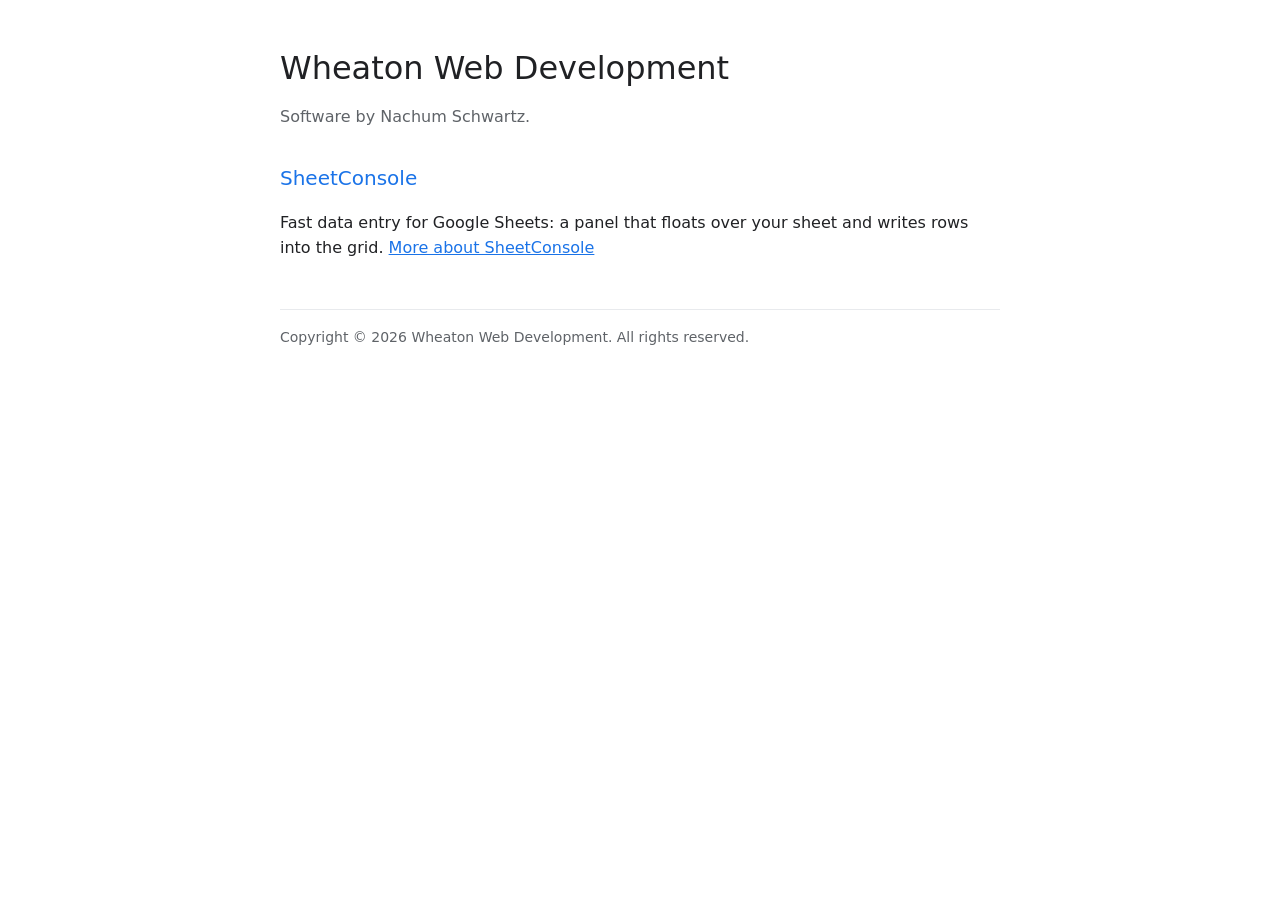
==== index.html @ 18f907c9 "Website: Wheaton Web Development front page, SheetConsole page and privacy policy Co-Authored-By: Cl" ====
<!doctype html>
<html lang="en">
<head>
  <meta charset="utf-8">
  <meta name="viewport" content="width=device-width, initial-scale=1">
  <title>Wheaton Web Development</title>
  <link rel="stylesheet" href="style.css">
</head>
<body>
  <main>
    <h1>Wheaton Web Development</h1>
    <p class="quiet">Software by Nachum Schwartz.</p>

    <h2>SheetConsole</h2>
    <p>
      Fast data entry for Google Sheets: a panel that floats over your sheet
      and writes rows into the grid.
      <a href="sheetconsole/">More about SheetConsole</a>
    </p>

    <footer>Copyright © 2026 Wheaton Web Development. All rights reserved.</footer>
  </main>
</body>
</html>
---- style.css ----
/* One look for every page of the site: plain, readable, in SheetConsole's
   colours. */

:root {
  --blue: #1a73e8;
  --text: #202124;
  --text-quiet: #5f6368;
  --line: #e8eaed;
  --surface: #ffffff;
}

body {
  margin: 0;
  background: var(--surface);
  color: var(--text);
  font-family: Roboto, "Segoe UI", system-ui, Arial, sans-serif;
  font-size: 16px;
  line-height: 1.6;
}

main {
  max-width: 720px;
  margin: 0 auto;
  padding: 48px 20px 64px;
}

h1 {
  margin: 0 0 8px;
  font-size: 32px;
  font-weight: 500;
  line-height: 1.25;
}

h2 {
  margin: 32px 0 8px;
  font-size: 20px;
  font-weight: 500;
  color: var(--blue);
}

.quiet {
  color: var(--text-quiet);
}

a {
  color: var(--blue);
}

footer {
  margin-top: 48px;
  padding-top: 16px;
  border-top: 1px solid var(--line);
  color: var(--text-quiet);
  font-size: 14px;
}
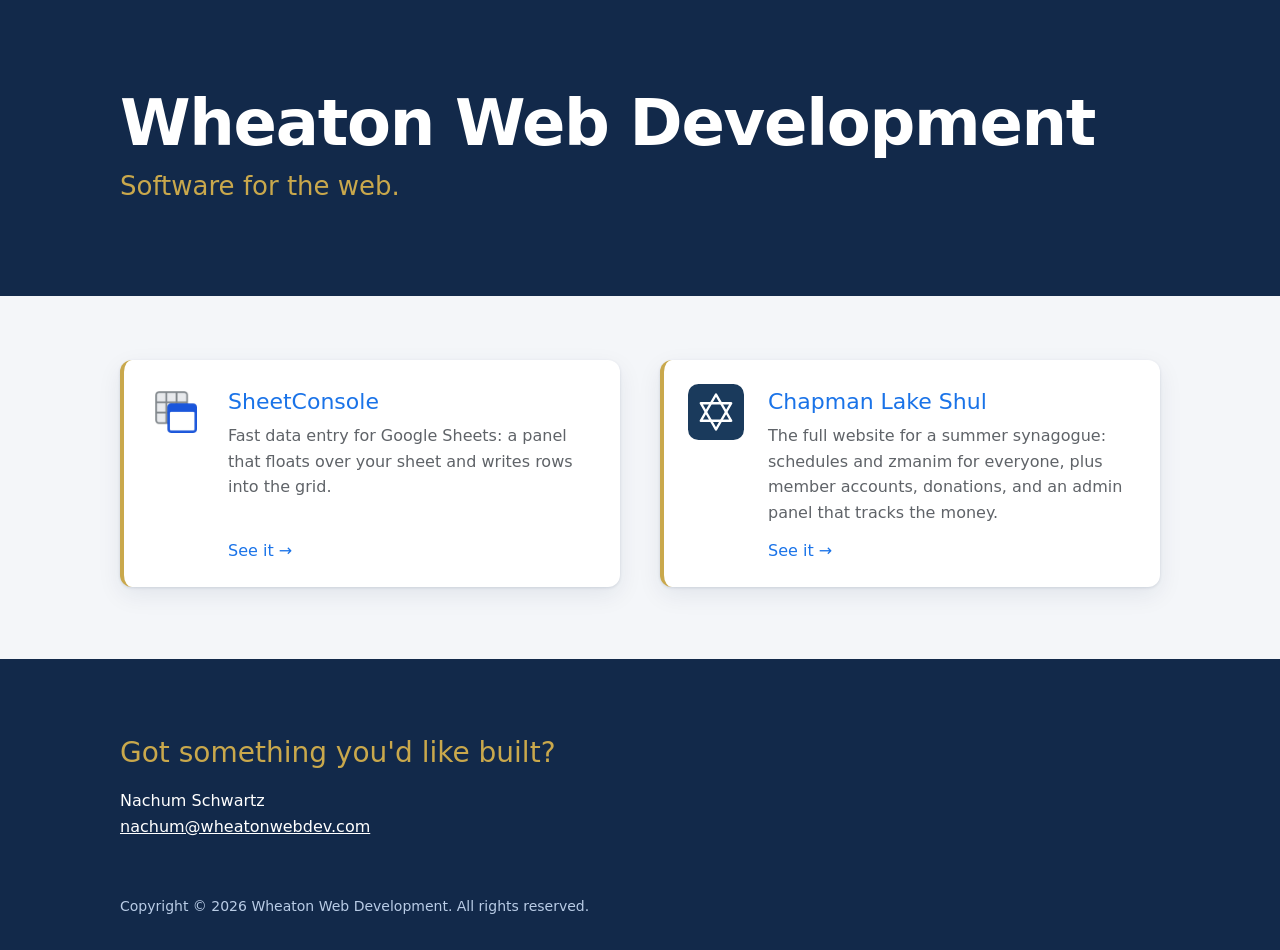
==== commit d2973338: "Redesign the site: navy bands, project cards, business email The front page becomes a calling card w" ====
--- a/index.html
+++ b/index.html
@@ -4,21 +4,58 @@
   <meta charset="utf-8">
   <meta name="viewport" content="width=device-width, initial-scale=1">
   <title>Wheaton Web Development</title>
+  <meta name="description" content="Software for the web.">
+  <link rel="icon" href="favicon.svg" type="image/svg+xml">
   <link rel="stylesheet" href="style.css">
 </head>
-<body>
-  <main>
-    <h1>Wheaton Web Development</h1>
-    <p class="quiet">Software by Nachum Schwartz.</p>
+<body class="home">
+  <header class="band site-header">
+    <div class="container">
+      <h1>Wheaton Web Development</h1>
+      <p class="tagline">Software for the web.</p>
+    </div>
+  </header>
 
-    <h2>SheetConsole</h2>
-    <p>
-      Fast data entry for Google Sheets: a panel that floats over your sheet
-      and writes rows into the grid.
-      <a href="sheetconsole/">More about SheetConsole</a>
-    </p>
+  <main class="container">
+    <!-- Each project is one card. To add a project, copy a card; the layout
+         in style.css arranges however many there are. -->
+    <section class="projects" aria-label="Projects">
+      <article class="project">
+        <img class="project-icon" src="images/sheetconsole-icon.png" alt="">
+        <div class="project-text">
+          <h2><a href="sheetconsole/">SheetConsole</a></h2>
+          <p>
+            Fast data entry for Google Sheets: a panel that floats over your
+            sheet and writes rows into the grid.
+          </p>
+          <span class="see-it" aria-hidden="true">See it →</span>
+        </div>
+      </article>
 
-    <footer>Copyright © 2026 Wheaton Web Development. All rights reserved.</footer>
+      <article class="project">
+        <img class="project-icon" src="images/chapman-lake-shul-icon.svg" alt="">
+        <div class="project-text">
+          <h2><a href="https://chapmanlakeshul.org">Chapman Lake Shul</a></h2>
+          <p>
+            The full website for a summer synagogue: schedules and zmanim for
+            everyone, plus member accounts, donations, and an admin panel that
+            tracks the money.
+          </p>
+          <span class="see-it" aria-hidden="true">See it →</span>
+        </div>
+      </article>
+    </section>
   </main>
+
+  <footer class="band site-footer">
+    <div class="container">
+      <h2>Got something you'd like built?</h2>
+      <p class="contact">
+        Nachum Schwartz<br>
+        <a href="mailto:nachum@wheatonwebdev.com">nachum@wheatonwebdev.com</a>
+      </p>
+      <p class="copyright">Copyright © 2026 Wheaton Web Development. All rights reserved.</p>
+    </div>
+  </footer>
 </body>
 </html>
--- a/style.css
+++ b/style.css
@@ -3,10 +3,38 @@
 
 :root {
   --blue: #1a73e8;
+  --blue-dark: #1557b0;
   --text: #202124;
   --text-quiet: #5f6368;
   --line: #e8eaed;
   --surface: #ffffff;
+
+  /* The front page's bands and background. Navy rather than SheetConsole's
+     bright blue, which is kept as the accent for links. */
+  --navy: #12294a;
+  --on-navy-quiet: #b9cce6;
+  --gold: #c9a84c; /* Chapman Lake Shul's gold */
+  --page: #f4f6f9;
+
+  /* Reading text gets hard to follow in long lines, so text pages stay narrow.
+     The front page needs more room to show its screenshots. */
+  --width-text: 720px;
+  --width-wide: 1040px;
+  --page-margin: 20px;
+
+  /* The narrowest a project card may get. It also caps the front page at two
+     columns, since three of these don't fit in --width-wide. */
+  --card-min-width: 400px;
+  --card-gap: 40px;
+  --card-padding: 24px;
+  --icon-size: 56px;
+  --icon-tile-padding: 6px;
+  --accent-width: 4px;
+  --radius: 12px;
+  --shadow: 0 1px 3px rgb(18 41 74 / 12%), 0 8px 24px rgb(18 41 74 / 8%);
+  --shadow-raised: 0 2px 6px rgb(18 41 74 / 14%), 0 16px 36px rgb(18 41 74 / 14%);
+  --hover-lift: -4px;
+  --hover-time: 150ms;
 }
 
 body {
@@ -19,9 +47,9 @@
 }
 
 main {
-  max-width: 720px;
+  max-width: var(--width-text);
   margin: 0 auto;
-  padding: 48px 20px 64px;
+  padding: 48px var(--page-margin) 64px;
 }
 
 h1 {
@@ -46,10 +74,254 @@
   color: var(--blue);
 }
 
-footer {
-  margin-top: 48px;
-  padding-top: 16px;
-  border-top: 1px solid var(--line);
+/* Shared by every page */
+
+/* A band's colour runs edge to edge while .container keeps its content lined
+   up with the cards, which is why the two are separate elements. */
+.container,
+main.container {
+  max-width: var(--width-wide);
+  margin: 0 auto;
+  padding-left: var(--page-margin);
+  padding-right: var(--page-margin);
+}
+
+/* Lines a band's content up with the narrow text column below it. */
+.container.narrow {
+  max-width: var(--width-text);
+}
+
+.band {
+  background: var(--navy);
+  color: var(--surface);
+}
+
+/* Front page */
+
+.home {
+  background: var(--page);
+}
+
+.site-header {
+  padding: 88px 0;
+}
+
+/* The name is the only large thing on the page. clamp() lets it shrink on a
+   phone instead of wrapping awkwardly. */
+.site-header h1 {
+  font-size: clamp(36px, 7vw, 64px);
+  font-weight: 700;
+  letter-spacing: -0.02em;
+  line-height: 1.1;
+}
+
+.tagline {
+  margin: 0;
+  color: var(--gold);
+  font-size: clamp(20px, 3vw, 26px);
+}
+
+main.container {
+  padding-top: 64px;
+  padding-bottom: 72px;
+}
+
+/* auto-fit is what lets the page grow without a redesign: one card would fill
+   the width, two or more share columns, and a phone gets a single column.   min() stops a card overflowing a screen narrower than --card-min-width. */
+.projects {
+  display: grid;
+  grid-template-columns: repeat(auto-fit, minmax(min(100%, var(--card-min-width)), 1fr));
+  gap: var(--card-gap);
+}
+
+/* position: relative is the anchor for the link's ::after below. */
+.project {
+  position: relative;
+  display: flex;
+  gap: var(--card-padding);
+  padding: var(--card-padding);
+  background: var(--surface);
+  border-left: var(--accent-width) solid var(--gold);
+  border-radius: var(--radius);
+  box-shadow: var(--shadow);
+  transition: transform var(--hover-time), box-shadow var(--hover-time);
+}
+
+.project:hover,
+.project:focus-within {
+  transform: translateY(var(--hover-lift));
+  box-shadow: var(--shadow-raised);
+}
+
+/* Someone who has asked their system for less motion shouldn't get the lift. */
+@media (prefers-reduced-motion: reduce) {
+  .project {
+    transition: none;
+  }
+
+  .project:hover,
+  .project:focus-within {
+    transform: none;
+  }
+}
+
+/* flex-shrink: 0 keeps the icon its full size when the text beside it is long. */
+.project-icon {
+  flex-shrink: 0;
+  width: var(--icon-size);
+  height: var(--icon-size);
+}
+
+/* A column so that auto margin on "See it" can push it to the bottom: cards in
+   a row are the same height, and this lines their links up. */
+.project-text {
+  display: flex;
+  flex-direction: column;
+}
+
+.project h2 {
+  margin: 0 0 4px;
+  font-size: 22px;
+}
+
+.project h2 a {
+  text-decoration: none;
+}
+
+/* Stretches the link over the whole card, so a click anywhere on it works
+   while a screen reader still announces just the project's name. */
+.project h2 a::after {
+  content: "";
+  position: absolute;
+  inset: 0;
+}
+
+.project p {
+  margin: 0 0 12px;
+  color: var(--text-quiet);
+}
+
+.see-it {
+  margin-top: auto;
+  color: var(--blue);
+  font-weight: 500;
+}
+
+.site-footer {
+  padding: 72px 0 32px;
+}
+
+.site-footer a {
+  color: var(--surface);
+}
+
+.site-footer h2 {
+  margin: 0 0 12px;
+  color: var(--gold);
+  font-size: 28px;
+}
+
+.contact {
+  margin: 0;
+}
+
+.copyright {
+  margin: 56px 0 0;
+  color: var(--on-navy-quiet);
+  font-size: 14px;
+}
+
+/* Inner pages: the same bands, quieter, so the page's content comes first */
+
+.site-header.compact {
+  padding: 32px 0 48px;
+}
+
+.site-header.compact h1 {
+  font-size: clamp(30px, 5vw, 44px);
+}
+
+.site-header.compact .tagline {
+  font-size: clamp(17px, 2.5vw, 20px);
+}
+
+.back-link {
+  display: inline-block;
+  margin-bottom: 32px;
+  color: var(--on-navy-quiet);
+  font-size: 14px;
+  text-decoration: none;
+}
+
+.back-link:hover,
+.back-link:focus-visible {
+  color: var(--surface);
+  text-decoration: underline;
+}
+
+.product-title {
+  display: flex;
+  align-items: center;
+  gap: var(--card-padding);
+}
+
+/* The store icon has grey and blue parts that would vanish on navy, so it sits
+   on its own white tile. */
+.product-icon {
+  flex-shrink: 0;
+  width: var(--icon-size);
+  height: var(--icon-size);
+  padding: var(--icon-tile-padding);
+  background: var(--surface);
+  border-radius: var(--radius);
+}
+
+.button {
+  display: inline-block;
+  padding: 12px 24px;
+  background: var(--blue);
+  color: var(--surface);
+  border-radius: var(--radius);
+  font-weight: 500;
+  text-decoration: none;
+}
+
+.button:hover,
+.button:focus-visible {
+  background: var(--blue-dark);
+}
+
+.screens {
+  margin: 40px 0 48px;
+}
+
+.screens figure {
+  margin: 0 0 32px;
+}
+
+.screens img {
+  display: block;
+  width: 100%;
+  height: auto;
+  border-radius: var(--radius);
+  box-shadow: var(--shadow);
+}
+
+.screens figcaption {
+  margin-top: 12px;
   color: var(--text-quiet);
   font-size: 14px;
-}
+  text-align: center;
+}
+
+li {
+  margin-bottom: 8px;
+}
+
+.site-footer.compact {
+  padding: 32px 0;
+}
+
+.compact .copyright {
+  margin: 0;
+}
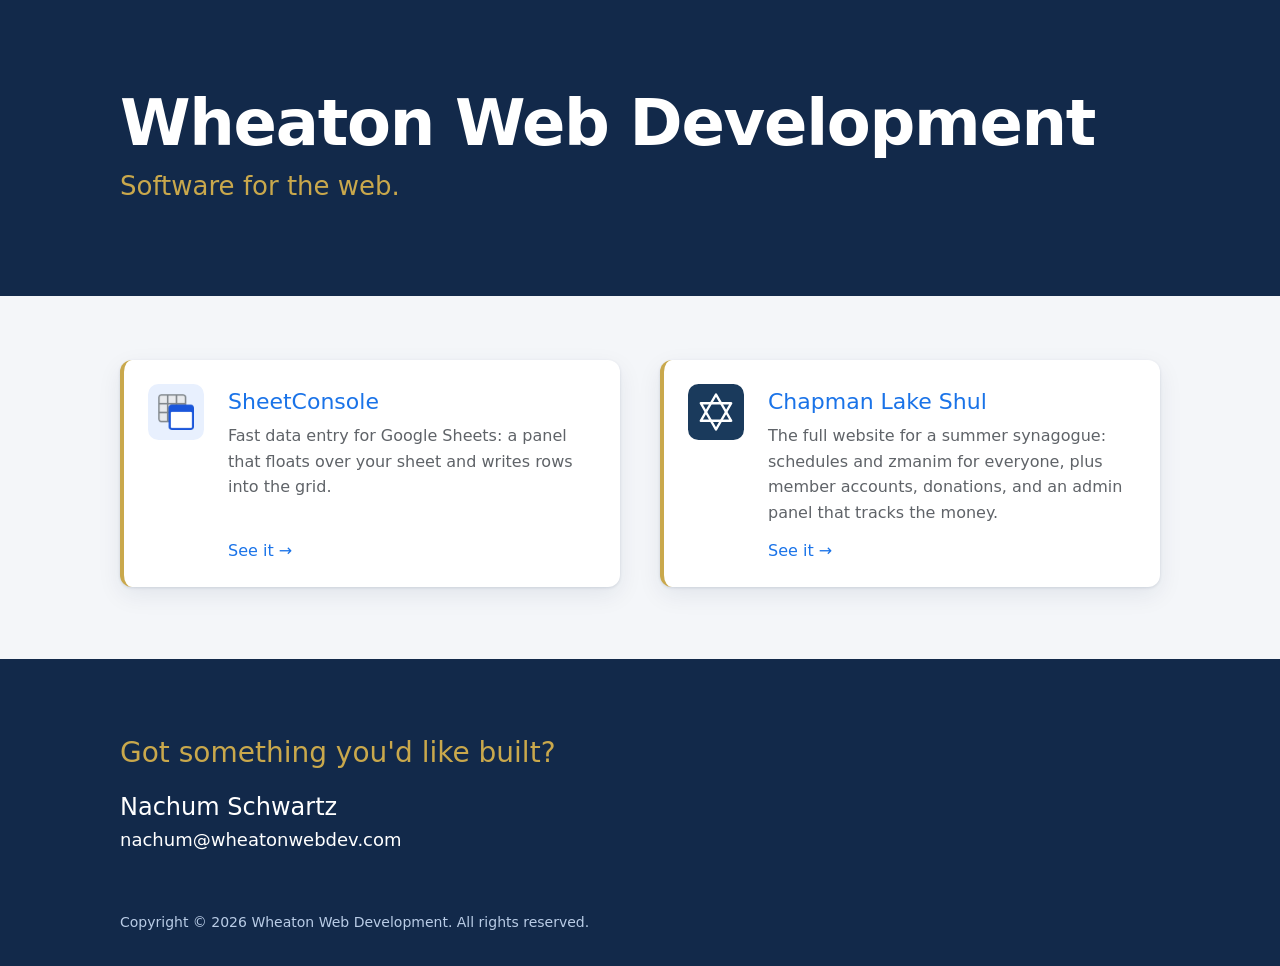
==== commit 7e213e5e: "Polish the site: contact sign-off, icon tile, top bar, shared footer The small name above SheetConso" ====
--- a/index.html
+++ b/index.html
@@ -21,7 +21,7 @@
          in style.css arranges however many there are. -->
     <section class="projects" aria-label="Projects">
       <article class="project">
-        <img class="project-icon" src="images/sheetconsole-icon.png" alt="">
+        <img class="project-icon tile" src="images/sheetconsole-icon.png" alt="">
         <div class="project-text">
           <h2><a href="sheetconsole/">SheetConsole</a></h2>
           <p>
@@ -51,7 +51,7 @@
     <div class="container">
       <h2>Got something you'd like built?</h2>
       <p class="contact">
-        Nachum Schwartz<br>
+        <span class="contact-name">Nachum Schwartz</span><br>
         <a href="mailto:nachum@wheatonwebdev.com">nachum@wheatonwebdev.com</a>
       </p>
       <p class="copyright">Copyright © 2026 Wheaton Web Development. All rights reserved.</p>
--- a/style.css
+++ b/style.css
@@ -13,6 +13,7 @@
      bright blue, which is kept as the accent for links. */
   --navy: #12294a;
   --on-navy-quiet: #b9cce6;
+  --on-navy-line: rgb(255 255 255 / 18%);
   --gold: #c9a84c; /* Chapman Lake Shul's gold */
   --page: #f4f6f9;
 
@@ -28,7 +29,11 @@
   --card-gap: 40px;
   --card-padding: 24px;
   --icon-size: 56px;
+  --bar-logo-size: 28px;
   --icon-tile-padding: 6px;
+  --icon-tile-inset: 4px;
+  --icon-tile: #e8f0fe;
+  --icon-radius: 10.5px;
   --accent-width: 4px;
   --radius: 12px;
   --shadow: 0 1px 3px rgb(18 41 74 / 12%), 0 8px 24px rgb(18 41 74 / 8%);
@@ -172,6 +177,16 @@
   height: var(--icon-size);
 }
 
+/* For an icon with no background of its own, so it matches the shul's solid
+   square. The corner radius is the same proportion as that icon's. border-box
+   keeps the tile at --icon-size, with the padding taken from inside it. */
+.project-icon.tile {
+  box-sizing: border-box;
+  padding: var(--icon-tile-inset);
+  background: var(--icon-tile);
+  border-radius: var(--icon-radius);
+}
+
 /* A column so that auto margin on "See it" can push it to the bottom: cards in
    a row are the same height, and this lines their links up. */
 .project-text {
@@ -225,6 +240,21 @@
   margin: 0;
 }
 
+.contact-name {
+  font-size: 24px;
+  font-weight: 500;
+}
+
+.contact a {
+  font-size: 18px;
+  text-decoration: none;
+}
+
+.contact a:hover,
+.contact a:focus-visible {
+  text-decoration: underline;
+}
+
 .copyright {
   margin: 56px 0 0;
   color: var(--on-navy-quiet);
@@ -234,7 +264,7 @@
 /* Inner pages: the same bands, quieter, so the page's content comes first */
 
 .site-header.compact {
-  padding: 32px 0 48px;
+  padding: 48px 0;
 }
 
 .site-header.compact h1 {
@@ -245,18 +275,30 @@
   font-size: clamp(17px, 2.5vw, 20px);
 }
 
-.back-link {
-  display: inline-block;
-  margin-bottom: 32px;
-  color: var(--on-navy-quiet);
-  font-size: 14px;
-  text-decoration: none;
-}
-
-.back-link:hover,
-.back-link:focus-visible {
+/* The company's logo in the top corner, which people expect to take them home.
+   The line beneath separates the company from the product's own header. */
+.site-bar {
+  padding: 12px var(--page-margin);
+  border-bottom: 1px solid var(--on-navy-line);
+}
+
+.site-bar a {
+  display: inline-flex;
+  align-items: center;
+  gap: 10px;
   color: var(--surface);
+  font-weight: 500;
+  text-decoration: none;
+}
+
+.site-bar a:hover,
+.site-bar a:focus-visible {
   text-decoration: underline;
+}
+
+.site-bar img {
+  width: var(--bar-logo-size);
+  height: var(--bar-logo-size);
 }
 
 .product-title {
@@ -320,8 +362,22 @@
 
 .site-footer.compact {
   padding: 32px 0;
+  text-align: center;
 }
 
 .compact .copyright {
   margin: 0;
 }
+
+.footer-links {
+  margin: 0 0 8px;
+}
+
+.footer-links a {
+  text-decoration: none;
+}
+
+.footer-links a:hover,
+.footer-links a:focus-visible {
+  text-decoration: underline;
+}
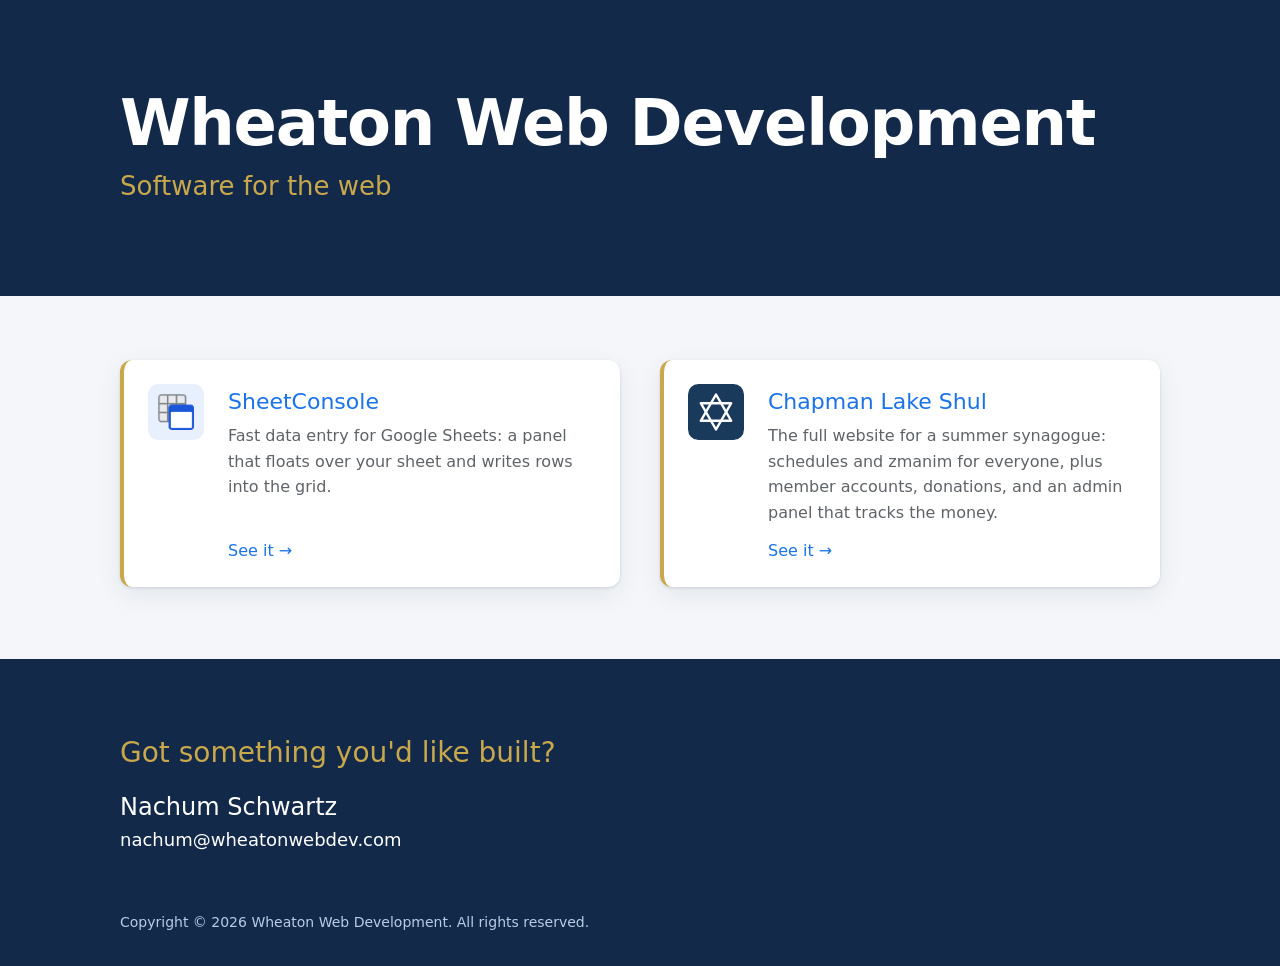
==== commit a3cbfcec: "Drop the periods from the taglines Co-Authored-By: Claude Opus 5.5 <noreply@anthropic.com>" ====
--- a/index.html
+++ b/index.html
@@ -12,7 +12,7 @@
   <header class="band site-header">
     <div class="container">
       <h1>Wheaton Web Development</h1>
-      <p class="tagline">Software for the web.</p>
+      <p class="tagline">Software for the web</p>
     </div>
   </header>
 
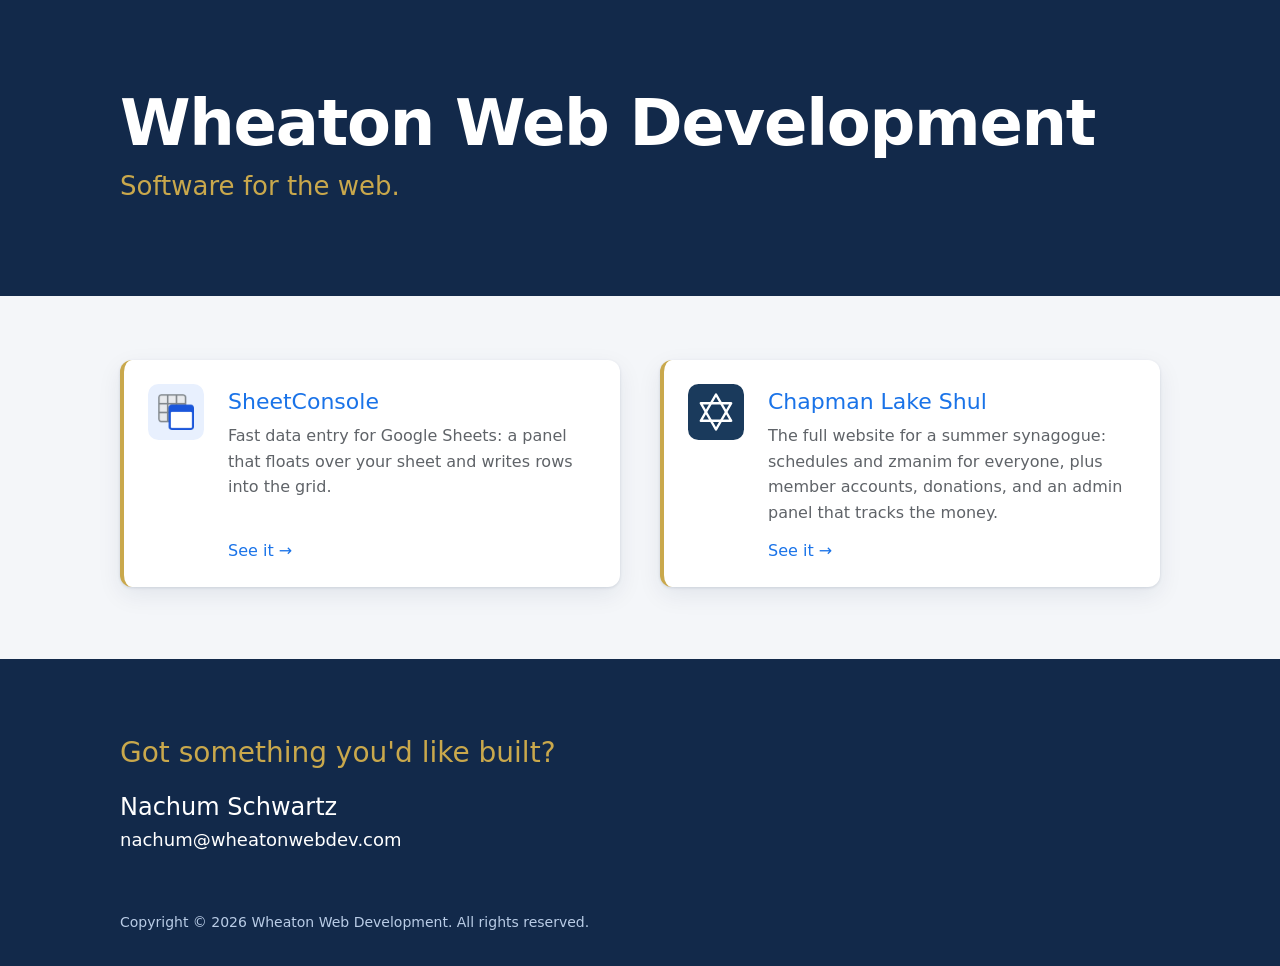
==== commit 9a52bd00: "Restore the period on the front page tagline It's a statement there, unlike SheetConsole's descripti" ====
--- a/index.html
+++ b/index.html
@@ -12,7 +12,7 @@
   <header class="band site-header">
     <div class="container">
       <h1>Wheaton Web Development</h1>
-      <p class="tagline">Software for the web</p>
+      <p class="tagline">Software for the web.</p>
     </div>
   </header>
 
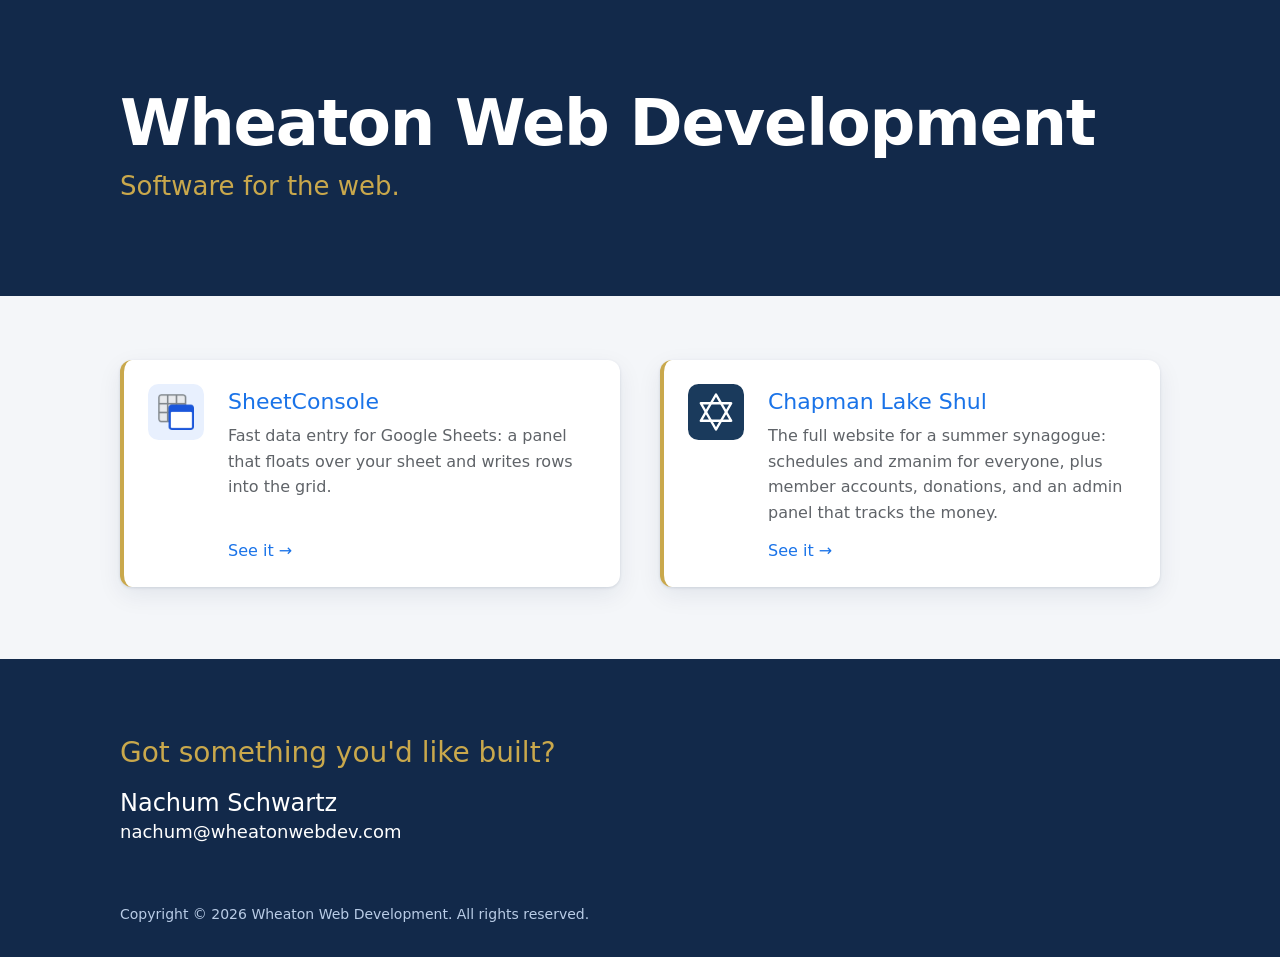
==== commit c841969d: "Tighten the space between the contact name and email Co-Authored-By: Claude Opus 5.5 <noreply@anthro" ====
--- a/index.html
+++ b/index.html
@@ -51,7 +51,7 @@
     <div class="container">
       <h2>Got something you'd like built?</h2>
       <p class="contact">
-        <span class="contact-name">Nachum Schwartz</span><br>
+        <span class="contact-name">Nachum Schwartz</span>
         <a href="mailto:nachum@wheatonwebdev.com">nachum@wheatonwebdev.com</a>
       </p>
       <p class="copyright">Copyright © 2026 Wheaton Web Development. All rights reserved.</p>
--- a/style.css
+++ b/style.css
@@ -240,9 +240,12 @@
   margin: 0;
 }
 
+/* Tighter than body text, so the name and email read as one unit. */
 .contact-name {
+  display: block;
   font-size: 24px;
   font-weight: 500;
+  line-height: 1.25;
 }
 
 .contact a {
